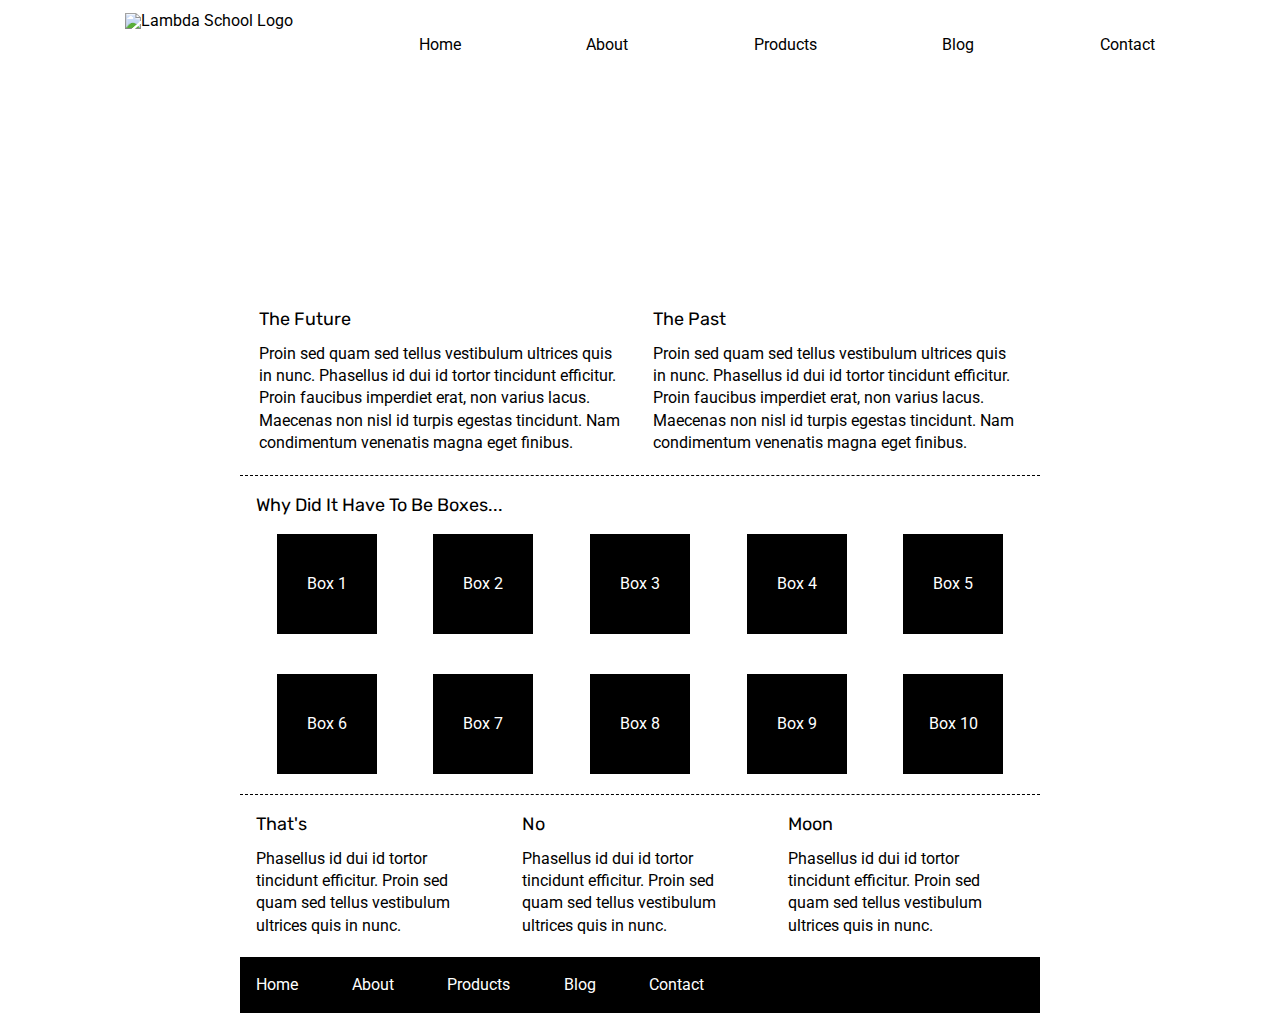
==== index.html @ 505a9d4f "added top section imge and nav bar" ====
<!doctype html>

<html lang="en">

<head>
    <meta charset="utf-8">

    <title>Sprint Challenge - Home</title>

    <link href="https://fonts.googleapis.com/css?family=Roboto|Rubik" rel="stylesheet">
    <link rel="stylesheet" href="css/index.css">

</head>

<body>

    <!-- Navigation Content Section -->
    <header>
        <nav>
            <img src="/img/lambda-black.png" alt="Lambda School Logo">

            <a href="index.html">Home</a>
            <a href="about.html">About</a>
            <a href="#">Products</a>
            <a href="#">Blog</a>
            <a href="#">Contact</a>
        </nav>
    </header>


    <!-- Top Section Image -->
    <section class="topimg">

    </section>


    <!-- Top Content Section  -->
    <div class="container">

        <section class="top-content">
            <div class="text-container">
                <h2>The Future</h2>
                <p>Proin sed quam sed tellus vestibulum ultrices quis in nunc. Phasellus id dui id tortor tincidunt
                    efficitur. Proin faucibus imperdiet erat, non varius lacus. Maecenas non nisl id turpis egestas
                    tincidunt. Nam condimentum venenatis magna eget finibus.</p>
            </div>
            <div class="text-container">
                <h2>The Past</h2>
                <p>Proin sed quam sed tellus vestibulum ultrices quis in nunc. Phasellus id dui id tortor tincidunt
                    efficitur. Proin faucibus imperdiet erat, non varius lacus. Maecenas non nisl id turpis egestas
                    tincidunt. Nam condimentum venenatis magna eget finibus.</p>
            </div>
        </section>

        <!-- Middle Content Section -->
        <section class="middle-content">

            <h2>Why Did It Have To Be Boxes...</h2>

            <div class="boxes">
                <div class="box">Box 1</div>
                <div class="box">Box 2</div>
                <div class="box">Box 3</div>
                <div class="box">Box 4</div>
                <div class="box">Box 5</div>
                <div class="box">Box 6</div>
                <div class="box">Box 7</div>
                <div class="box">Box 8</div>
                <div class="box">Box 9</div>
                <div class="box">Box 10</div>
            </div>

        </section>


        <!-- Bottom Content Section -->
        <section class="bottom-content">

            <div class="text-container">
                <h2>That's</h2>
                <p>Phasellus id dui id tortor tincidunt efficitur. Proin sed quam sed tellus vestibulum ultrices quis in
                    nunc.</p>
            </div>
            <div class="text-container">
                <h2>No</h2>
                <p>Phasellus id dui id tortor tincidunt efficitur. Proin sed quam sed tellus vestibulum ultrices quis in
                    nunc.</p>
            </div>
            <div class="text-container">
                <h2>Moon</h2>
                <p>Phasellus id dui id tortor tincidunt efficitur. Proin sed quam sed tellus vestibulum ultrices quis in
                    nunc.</p>
            </div>

        </section>


        <!-- Footer Content Section -->
        <footer>
            <nav>
                <a href="#">Home</a>
                <a href="#">About</a>
                <a href="#">Products</a>
                <a href="#">Blog</a>
                <a href="#">Contact</a>
            </nav>
        </footer>
    </div><!-- container -->
</body>

</html>
---- css/index.css ----
/* http://meyerweb.com/eric/tools/css/reset/ 
   v2.0 | 20110126
   License: none (public domain)
*/

html, body, div, span, applet, object, iframe,
h1, h2, h3, h4, h5, h6, p, blockquote, pre,
a, abbr, acronym, address, big, cite, code,
del, dfn, em, img, ins, kbd, q, s, samp,
small, strike, strong, sub, sup, tt, var,
b, u, i, center,
dl, dt, dd, ol, ul, li,
fieldset, form, label, legend,
table, caption, tbody, tfoot, thead, tr, th, td,
article, aside, canvas, details, embed, 
figure, figcaption, footer, header, hgroup, 
menu, nav, output, ruby, section, summary,
time, mark, audio, video {
	margin: 0;
	padding: 0;
	font-size: 100%;
	font: inherit;
	vertical-align: baseline;
}
/* HTML5 display-role reset for older browsers */
article, aside, details, figcaption, figure, 
footer, header, hgroup, menu, nav, section {
	display: block;
}
body {
	line-height: 1;
}
ol, ul {
	list-style: none;
}
blockquote, q {
	quotes: none;
}
blockquote:before, blockquote:after,
q:before, q:after {
	content: '';
	content: none;
}
table {
	border-collapse: collapse;
	border-spacing: 0;
}

* {
    box-sizing: border-box;
    margin: 0;
    padding: 0;
    max-width: 100%;
    /* border: 1px solid grey; */
}

html, body {
    height: 100%;
    font-family: 'Roboto', sans-serif;
}

h1, h2, h3, h4, h5 {
    font-size: 18px;
    margin-bottom: 15px;
    font-family: 'Rubik', sans-serif;
}

p {
    line-height: 1.4;
}

/*Navigation Sytles*/
nav {
    display: flex;
    justify-content: space-evenly;
    align-items: flex-end;
    margin: 1% 0;
}

nav img {
    height: 40px;
}

a {
    color: black;
    font-size: 1.0rem;
    text-decoration: none;
}


/* Top Section Image */
.topimg {
    background-image: url(/img/jumbo.jpg);
    height: 20vh;
    background-position: center;
    background-repeat: no-repeat;
    background-size: cover;
    max-width: 100%;
    margin: 3% 15%;
}




.container {
    width: 800px;
    margin: 0 auto;
}

.top-content {
    display: flex;
    flex-wrap: wrap;
    justify-content: space-evenly;
    margin-bottom: 20px;
    border-bottom: 1px dashed black;
}

.top-content .text-container {
    width: 48%;
    padding: 0 1%;
    padding-bottom: 20px;  
}

.middle-content {
    margin-bottom: 20px;
    border-bottom: 1px dashed black;
}

.middle-content h2 {
    padding: 0 2%;
    margin-bottom: 0;
}

.middle-content .boxes {
    display: flex;
    flex-wrap: wrap;
    justify-content: space-evenly;
}

.middle-content .boxes .box {
    width: 12.5%;
    height: 100px;
    background: black;
    margin: 20px 2.5%;
    color: white;
    display: flex;
    align-items: center;
    justify-content: center;
}

.bottom-content {
    display: flex;
    margin: 0 2% 20px;
    justify-content: space-around;
}

.bottom-content .text-container {
    padding-right: 4%;
}

.bottom-content .text-container:last-child {
    padding-right: 0;
}

footer {
    width: 100%;
    background: black;
}

footer nav {
    width: 60%;
    display: flex;
    justify-content: space-between;
    align-items: center;
    padding: 20px 2%;
    font-size: 14px;
}

footer nav a {
    color: white;
    text-decoration: none;
}
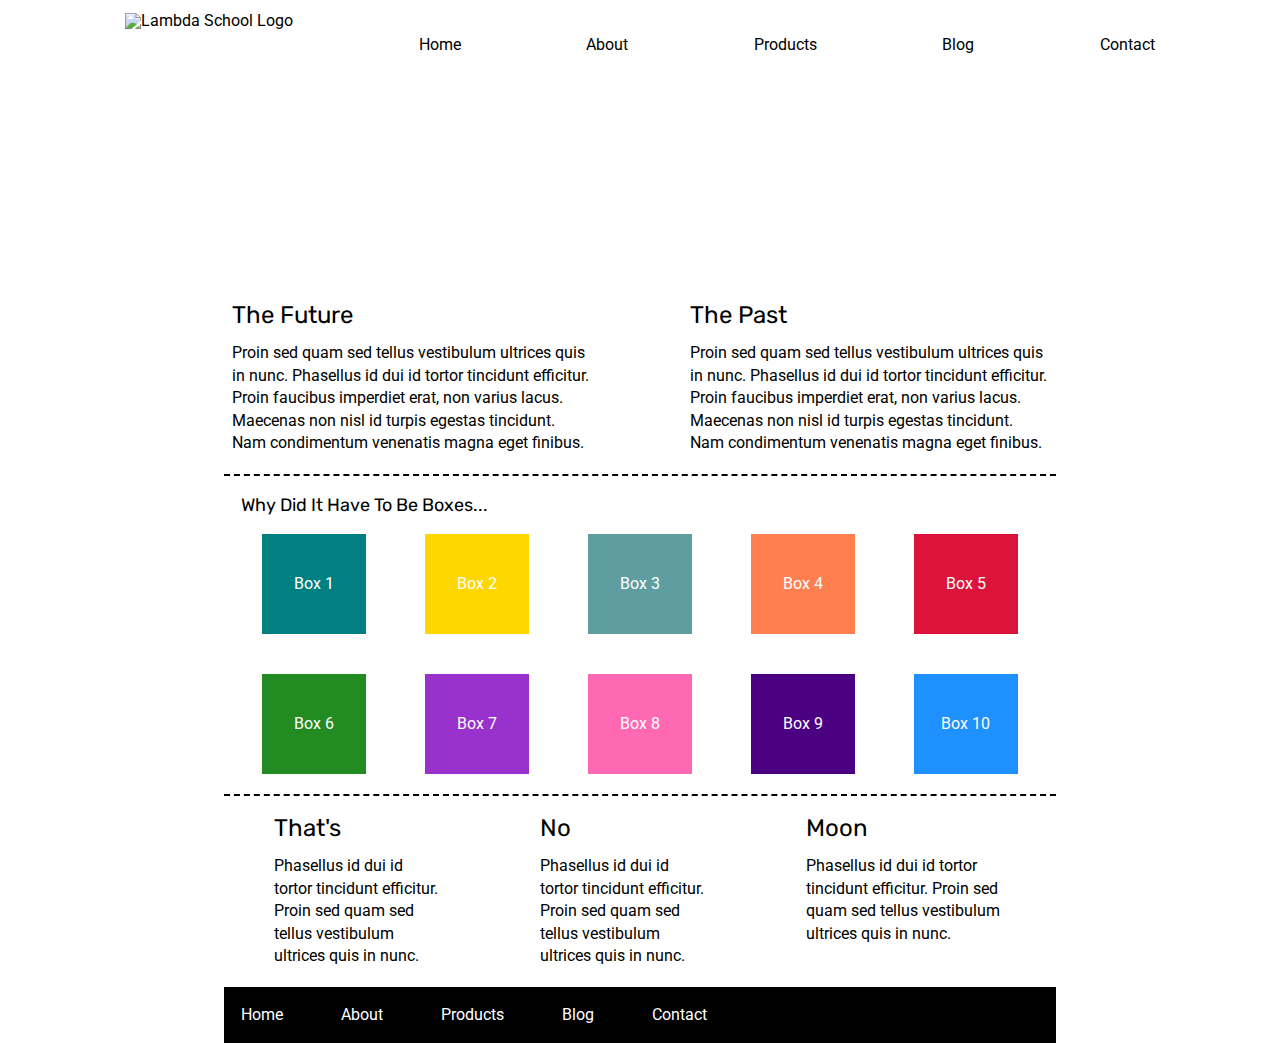
==== commit 92aecfcd: "updated middle content and added background color on boxes" ====
--- a/index.html
+++ b/index.html
@@ -58,16 +58,16 @@
             <h2>Why Did It Have To Be Boxes...</h2>
 
             <div class="boxes">
-                <div class="box">Box 1</div>
-                <div class="box">Box 2</div>
-                <div class="box">Box 3</div>
-                <div class="box">Box 4</div>
-                <div class="box">Box 5</div>
-                <div class="box">Box 6</div>
-                <div class="box">Box 7</div>
-                <div class="box">Box 8</div>
-                <div class="box">Box 9</div>
-                <div class="box">Box 10</div>
+                <div class="box one">Box 1</div>
+                <div class="box two">Box 2</div>
+                <div class="box three">Box 3</div>
+                <div class="box four">Box 4</div>
+                <div class="box five">Box 5</div>
+                <div class="box six">Box 6</div>
+                <div class="box seven">Box 7</div>
+                <div class="box eight">Box 8</div>
+                <div class="box nine">Box 9</div>
+                <div class="box ten">Box 10</div>
             </div>
 
         </section>
--- a/css/index.css
+++ b/css/index.css
@@ -51,7 +51,6 @@
     margin: 0;
     padding: 0;
     max-width: 100%;
-    /* border: 1px solid grey; */
 }
 
 html, body {
@@ -91,39 +90,46 @@
 /* Top Section Image */
 .topimg {
     background-image: url(/img/jumbo.jpg);
-    height: 20vh;
+    height: 25vh;
     background-position: center;
     background-repeat: no-repeat;
     background-size: cover;
     max-width: 100%;
-    margin: 3% 15%;
+    margin: 1% 15%;
 }
 
 
 
 
 .container {
-    width: 800px;
+    width: 65%;
     margin: 0 auto;
 }
 
+
+/* Top Content styles */
 .top-content {
     display: flex;
-    flex-wrap: wrap;
-    justify-content: space-evenly;
+    justify-content: space-between;
     margin-bottom: 20px;
-    border-bottom: 1px dashed black;
+    border-bottom: 2px dashed black;
+}
+
+.text-container h2 {
+    font-size: 1.5rem;
 }
 
 .top-content .text-container {
-    width: 48%;
+    width: 45%;
     padding: 0 1%;
     padding-bottom: 20px;  
 }
 
+
+/* Middle Content Styles */
 .middle-content {
     margin-bottom: 20px;
-    border-bottom: 1px dashed black;
+    border-bottom: 2px dashed black;
 }
 
 .middle-content h2 {
@@ -148,6 +154,48 @@
     justify-content: center;
 }
 
+.middle-content .boxes .one {
+    background-color: #008080;
+}
+
+.middle-content .boxes .two {
+    background-color: #ffd700;
+}
+
+.middle-content .boxes .three {
+    background-color: #5f9ea0;
+}
+
+.middle-content .boxes .four {
+    background-color: #ff7f50;
+}
+
+.middle-content .boxes .five {
+    background-color: #dc143c;
+}
+
+.middle-content .boxes .six {
+    background-color: #228b22;
+}
+
+.middle-content .boxes .seven {
+    background-color: #9932cc;
+}
+
+.middle-content .boxes .eight {
+    background-color: #ff69b4;
+}
+
+.middle-content .boxes .nine {
+    background-color: #4b0082;
+}
+
+.middle-content .boxes .ten {
+    background-color: #1e90ff;
+}
+
+
+/* Bottom Content Styles */
 .bottom-content {
     display: flex;
     margin: 0 2% 20px;
@@ -156,12 +204,15 @@
 
 .bottom-content .text-container {
     padding-right: 4%;
+    width: 25%;
 }
 
 .bottom-content .text-container:last-child {
     padding-right: 0;
 }
 
+
+/* Footer Section Styles */
 footer {
     width: 100%;
     background: black;
